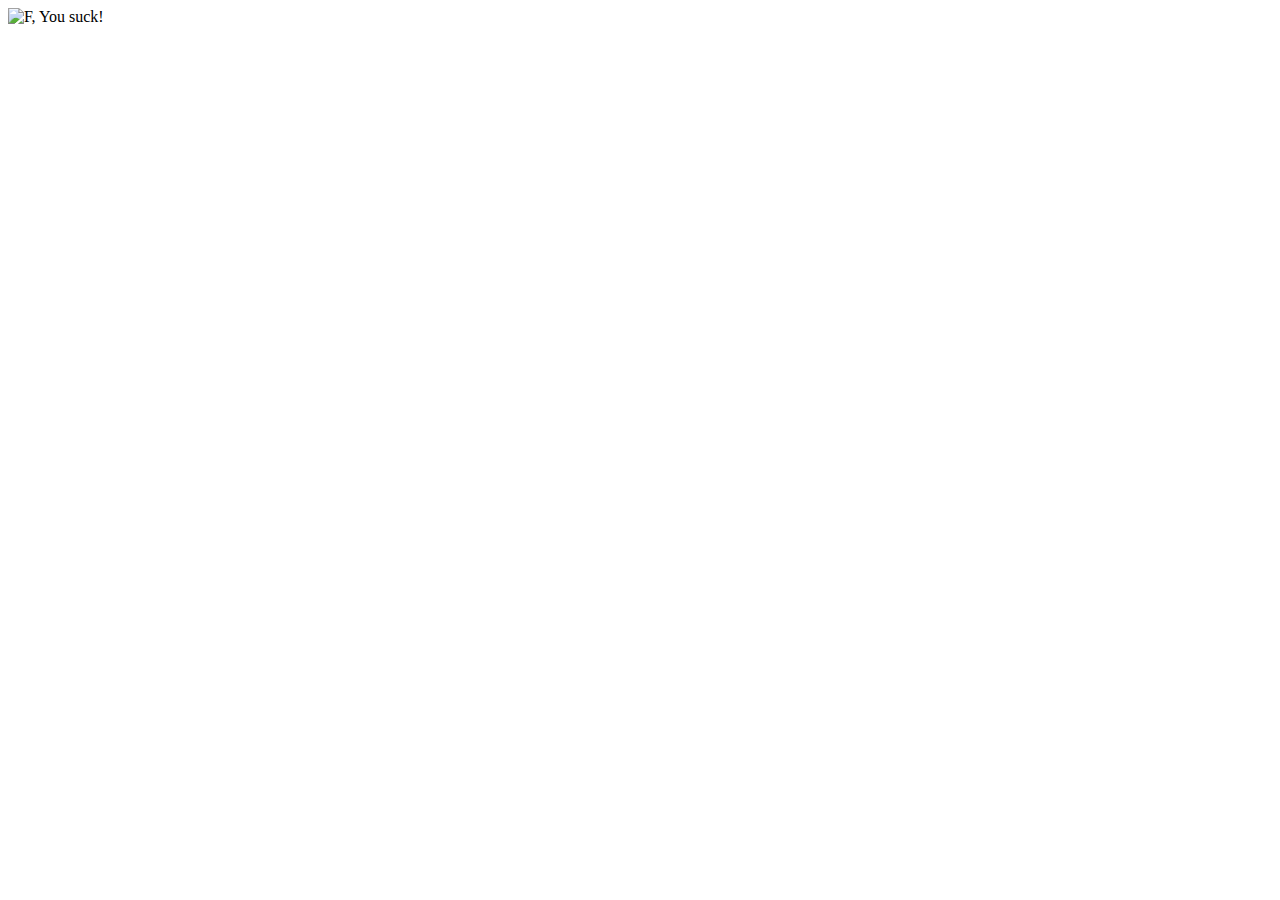
==== lose.html @ 98b2c996 "Update lose.html" ====
<!DOCTYPE html>
<html lang="en">
<head>
   <meta charset="UTF-8">
   <meta http-equiv="X-UA-Compatible" content="IE=edge">
   <meta name="viewport" content="width=device-width, initial-scale=1.0">
   <link rel="stylesheet" href="lose.css">
   <title>You Suck</title>

</head>
<body>
    <img src="F (1).png" alt="F, You suck!">
</body>
</html>
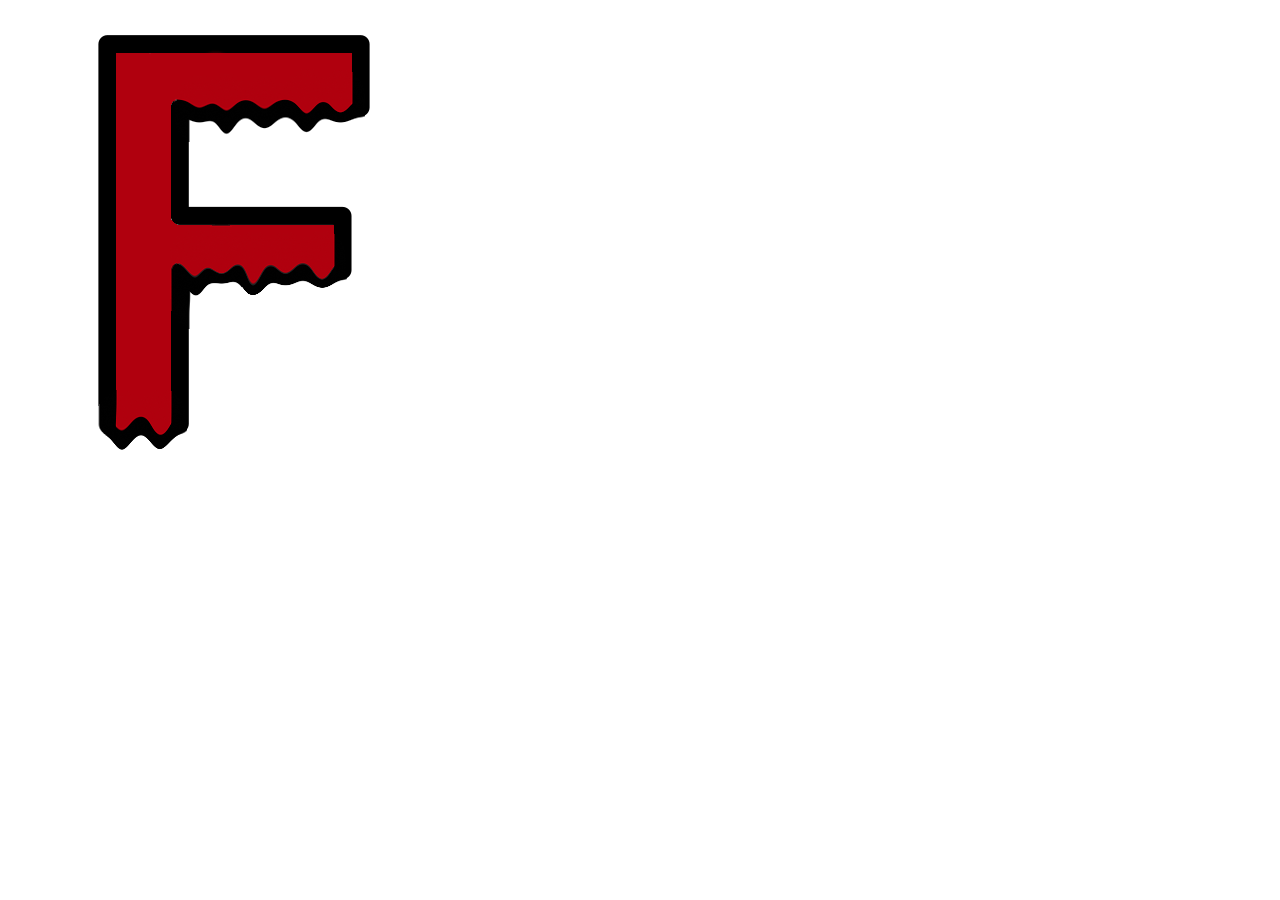
==== commit 759cfe7d: "Update lose.html" ====
--- a/lose.html
+++ b/lose.html
@@ -9,6 +9,6 @@
 
 </head>
 <body>
-    <img src="F (1).png" alt="F, You suck!">
+    <img src="images\F (1).png" alt="F, You suck!">
 </body>
 </html>
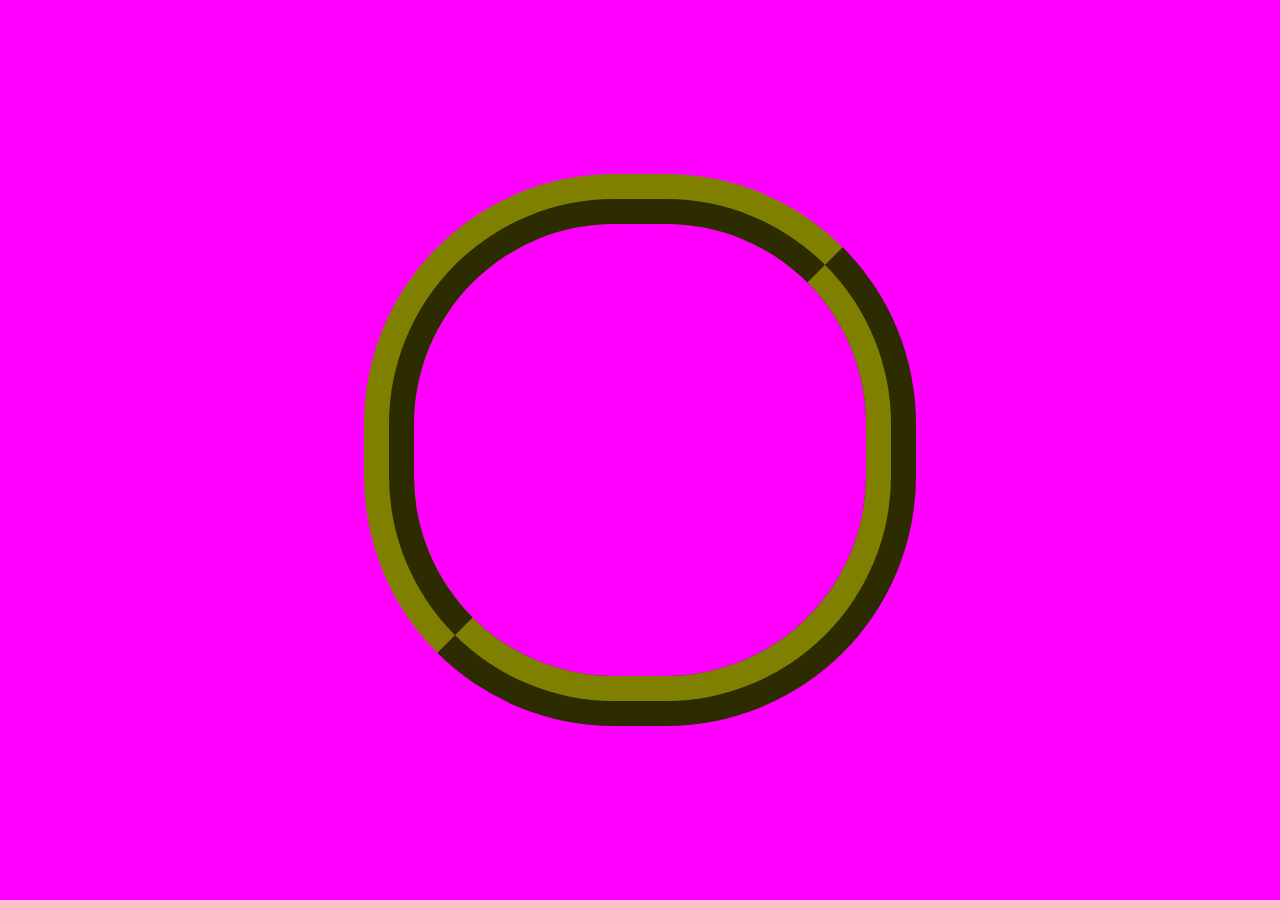
==== commit 07d599ca: "Update lose.html" ====
--- a/lose.html
+++ b/lose.html
@@ -4,11 +4,34 @@
    <meta charset="UTF-8">
    <meta http-equiv="X-UA-Compatible" content="IE=edge">
    <meta name="viewport" content="width=device-width, initial-scale=1.0">
-   <link rel="stylesheet" href="lose.css">
+   <link rel= "stylesheet" href="lose.css">
    <title>You Suck</title>
 
+   <style>
+      body{
+background-color: magenta;
+}
+
+img {
+ width: 50%;
+ height: 50%;
+ border-radius: 250px;
+ border-style: ridge;
+ border-color: olive;
+ border-width: 50px;
+ margin-left: auto;
+ margin-right: auto;
+ position: absolute;
+            top: 50%;
+            left: 50%;
+            transform: translate(-50%, -50%);
+ width: 452px;
+ height:452px;
+}
+
+   </style>
 </head>
 <body>
-    <img src="images\F (1).png" alt="F, You suck!">
+    <img src="F (1).png" alt="F, You suck!">
 </body>
 </html>
--- a/lose.css
+++ b/lose.css
@@ -0,0 +1,12 @@
+body{
+background-color: magenta;
+}
+
+img {
+ width: 50%;
+ height: 50%;
+ border-radius: 100px;
+ border-style: ridge;
+ border-color: olive;
+ border-width: 100%;
+}
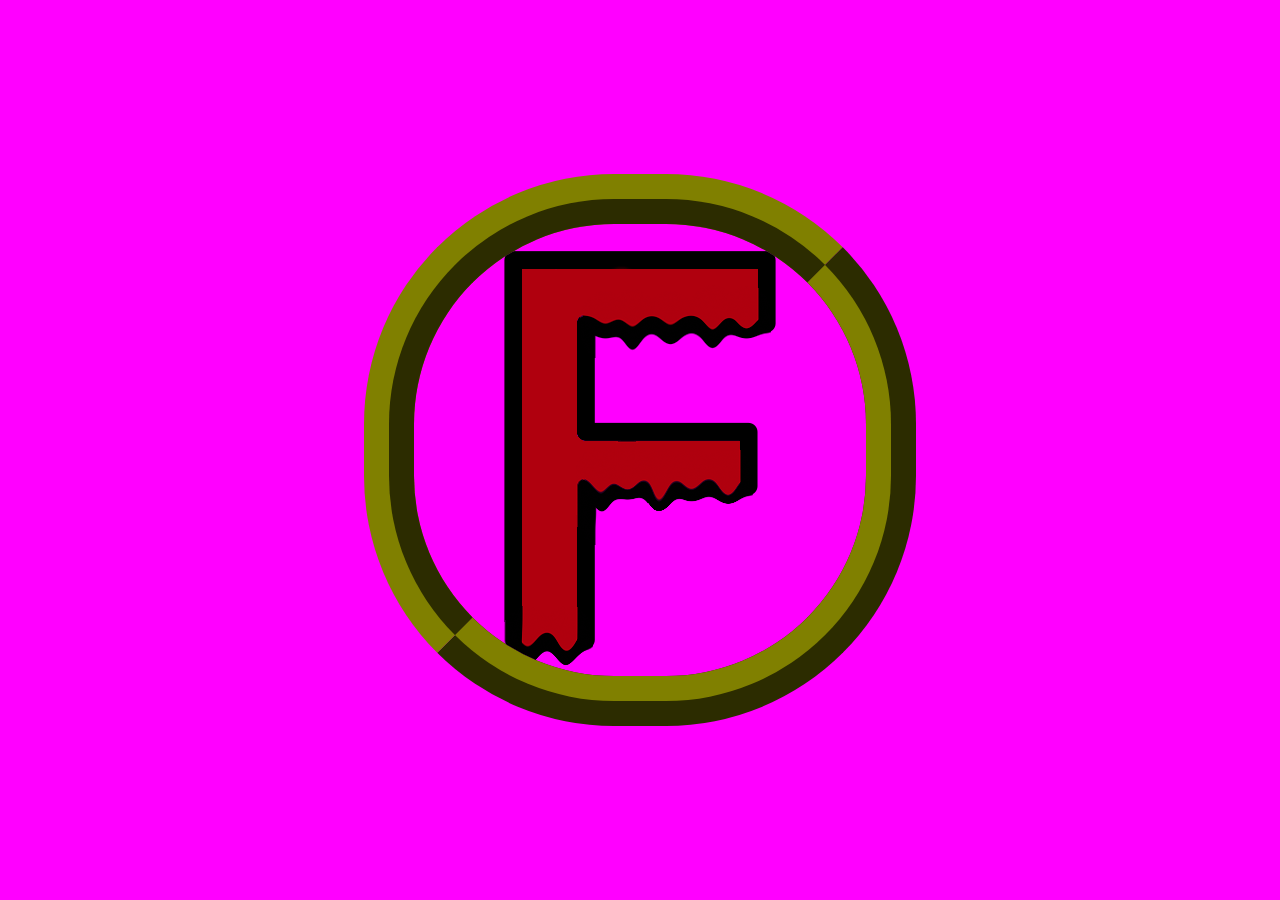
==== commit 9ac716c2: "more changes" ====
--- a/lose.html
+++ b/lose.html
@@ -32,6 +32,6 @@
    </style>
 </head>
 <body>
-    <img src="F (1).png" alt="F, You suck!">
+    <img src="images\F (1).png" alt="F, You suck!">
 </body>
 </html>
